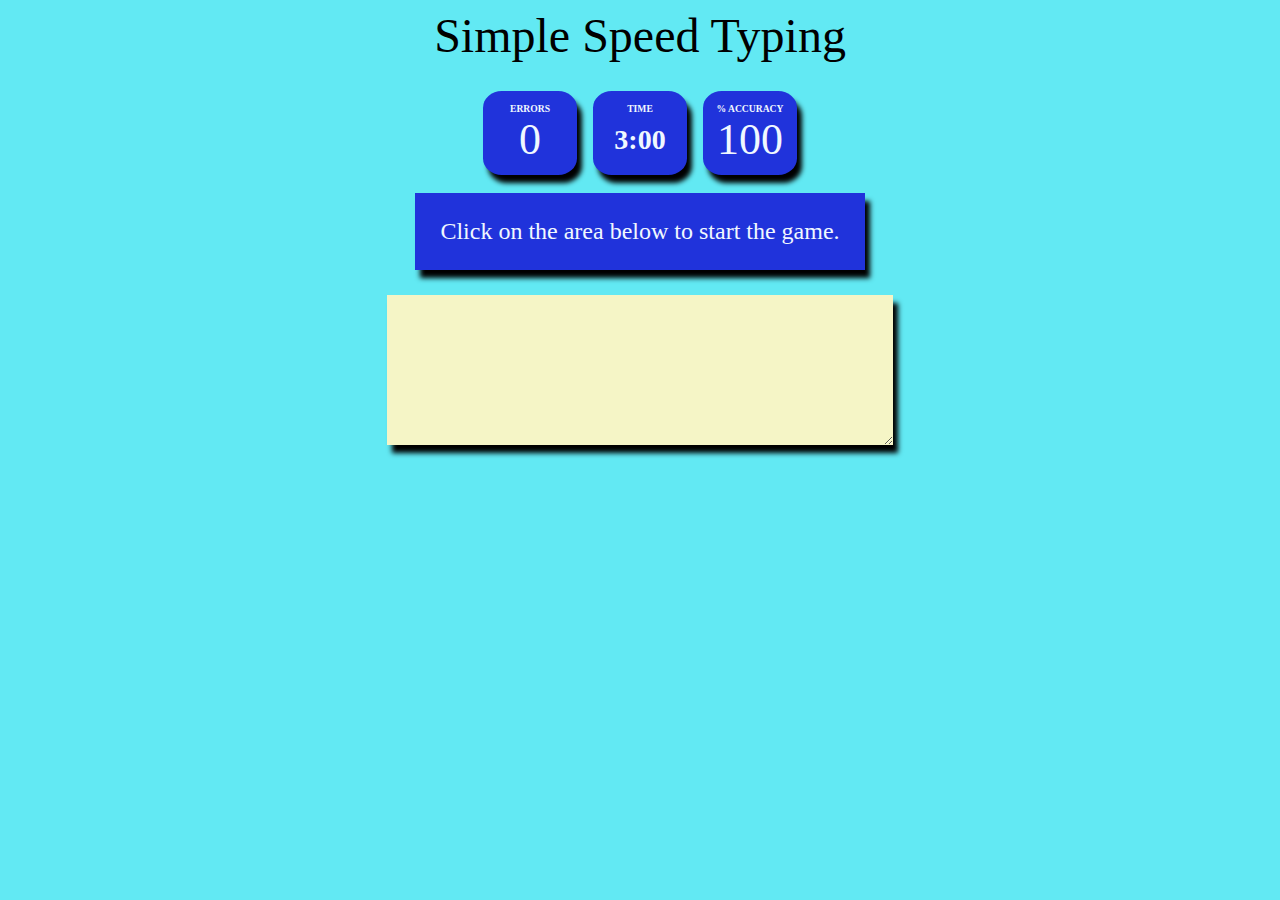
==== index.html @ df7adb62 "Add files via upload" ====
<html lang="en">

<head>
  <title>Simple Speed Typer</title>
  <link rel="stylesheet" href="index.css">
</head>

<body>
  <div class="container">
    <div class="heading">
      Simple Speed Typing
    </div>
    <div class="header">
      <div class="wpm">
        <div class="header_text">WPM</div>
        <div class="curr_wpm">100</div>
      </div>
      <div class="cpm">
        <div class="header_text">CPM</div>
        <div class="curr_cpm">100</div>
      </div>
      <div class="errors">
        <div class="header_text">Errors</div>
        <div class="curr_errors">0</div>
      </div>
      <div class="timer">
        <div class="header_text">Time</div>
        <div class="curr_time" id="countdown">3:00</div>
      </div>
      <div class="accuracy">
        <div class="header_text">% Accuracy</div>
        <div class="curr_accuracy">100</div>
      </div>
    </div>

    <div class="quote">
      Click on the area below to start the game.
    </div>
    <textarea class="input_area" rows="100" cols="30" placeholder="start typing here..." oninput="processCurrentText()"
      onfocus="startGame()">
    </textarea>
    <button class="restart_btn" onclick="resetValues()">
      Restart
    </button>
  </div>
  <script src="script.js">
  </script>
</body>

</html>
---- index.css ----
/* *{
    margin: 0;
    padding: 0;
    box-sizing: border-box;
}

body{
      background-color: orange;
      width: 90vw;
      height: 100vh;
}

.content{
      
    text-align: center;
    margin-top:40px;
    letter-spacing: 6px;
    font-family: Georgia;
}

.timer{

    background-color: yellowgreen;
    margin-top: 20px;
    font-size: large;
    border-radius: 20px;
    width: 10%;
    height: 70px;
    margin-left: 550px;
}

#countdown{

    text-align: center;
    padding-top: 20px;
    font-size: 28px;
}

.input1{

      margin-left: 450px;
      margin-top: 30px;
}

.input2{
       
    margin-left: 550px;
    margin-top: 30px;
}
.timer, .errors, .accuracy,
.cpm, .wpm {
  background-color: #ccda46;
  height: 60px;
  width: 70px;
  margin: 8px;
  padding: 12px;
  border-radius: 20%;
  box-shadow: black 5px 8px 5px;
}
.cpm, .wpm  {
  display: none;
}
.curr_time, .curr_errors,
.curr_accuracy, .curr_cpm,
.curr_wpm {
  font-size: 2.75rem;
} */

body {
  background-color: #62e9f3;
  color: black;
  text-align: center;
}
  
.container {
  display: flex;
  flex-direction: column;
  align-items: center;
}
  
.heading {
  margin-bottom: 20px;
  font-size: 3rem;
  color: black;
}
  
.header {
  display: flex;
  align-items: center;
}
  
.timer, .errors, .accuracy,
.cpm, .wpm {
  background-color: #2033db;
  height: 60px;
  width: 70px;
  margin: 8px;
  padding: 12px;
  color: aliceblue;
  border-radius: 20%;
  box-shadow: black 5px 8px 5px;
}
  
.cpm, .wpm  {
  display: none;
}
  
.header_text {
  text-transform: uppercase;
  font-size: 0.6rem;
  font-weight: 600;
}
  
.curr_time, .curr_errors,
.curr_accuracy, .curr_cpm,
.curr_wpm {
  font-size: 2.75rem;
}
  
.quote {
  background-color: #2033db;
  color: aliceblue;
  font-size: 1.5rem;
  margin: 10px;
  padding: 25px;
  box-shadow: black 5px 8px 5px;
}
  
.input_area {
  background-color: #f5f5c6;
  height: 150px;
  width: 40%;
  font-size: 1.5rem;
  font-weight: 600;
  margin: 15px;
  padding: 20px;
  border: 0px;
  box-shadow: black 5px 8px 5px;
}
#countdown
{
    font-size: 28px;
    margin-top: 10px;
    font-weight: bold;
} 
.restart_btn {
  display: none;
  background-color: #326765;
  font-size: 1.5rem;
  padding: 10px;
  border: 0px;
  box-shadow: black 5px 8px 5px;
}
  
.incorrect_char {
  color: red;
  text-decoration: underline;
}
  
.correct_char {
  color: rgb(62, 219, 75);
}
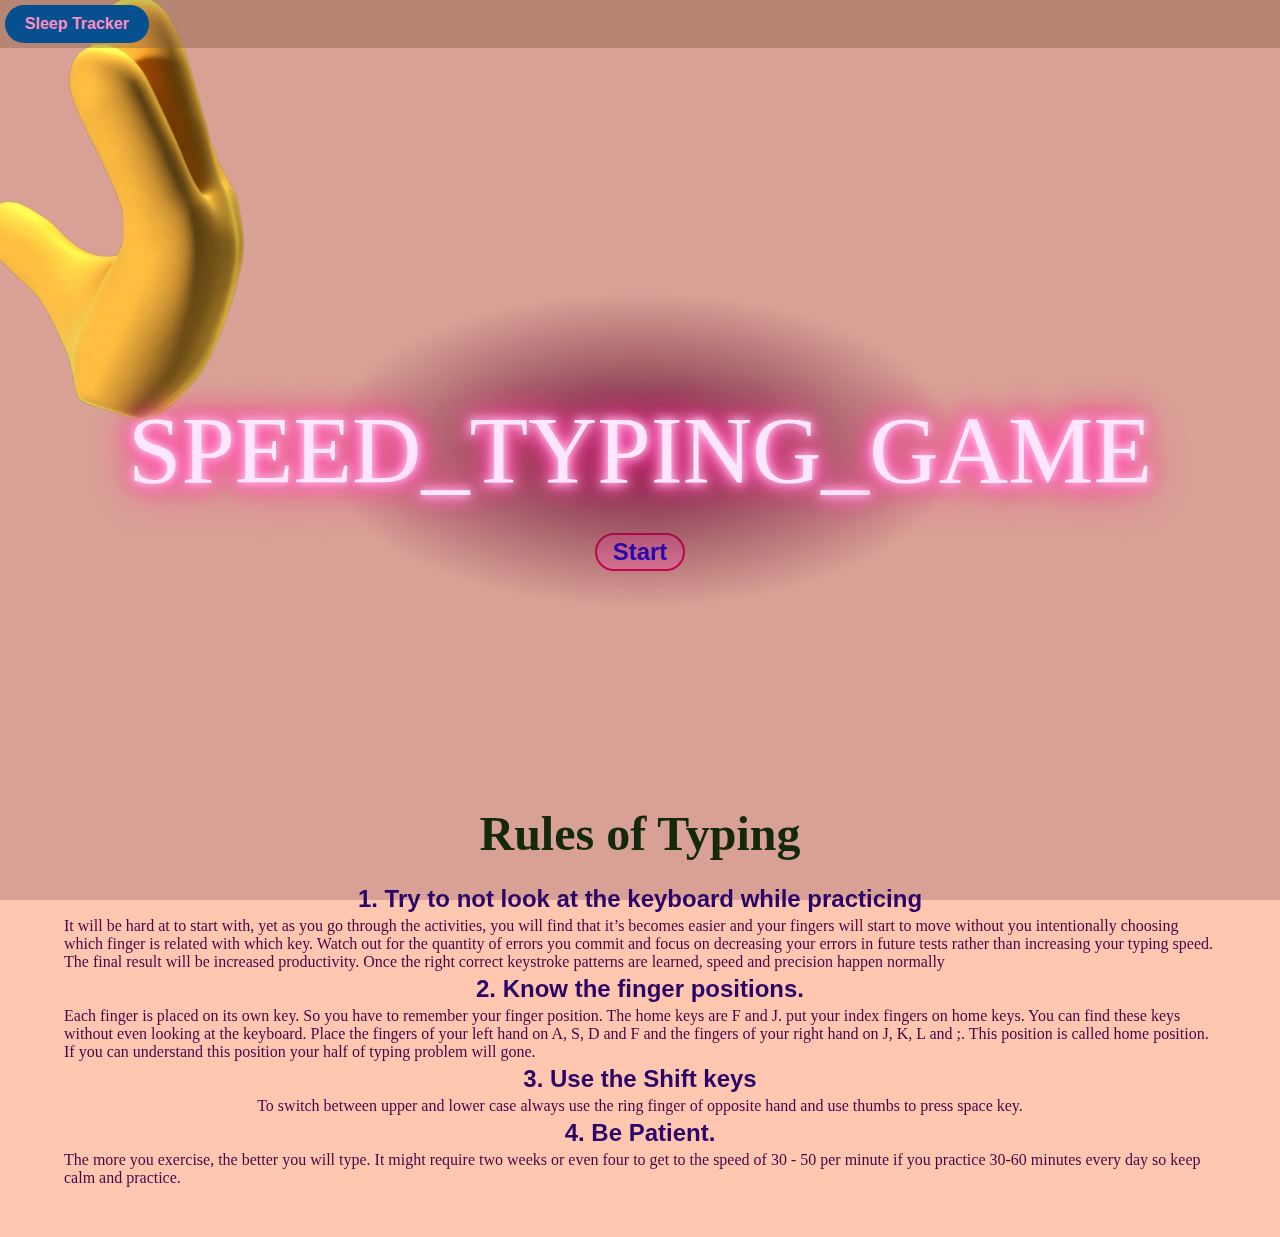
==== commit 949264aa: "Update index.html" ====
--- a/index.html
+++ b/index.html
@@ -1,50 +1,72 @@
+<!DOCTYPE html>
 <html lang="en">
 
 <head>
-  <title>Simple Speed Typer</title>
-  <link rel="stylesheet" href="index.css">
+    <meta charset="UTF-8">
+    <meta http-equiv="X-UA-Compatible" content="IE=edge">
+    <meta name="viewport" content="width=device-width, initial-scale=1.0">
+    <title>Sleep-Tracker</title>
+    <link rel="stylesheet" href="home.css">
 </head>
 
 <body>
-  <div class="container">
-    <div class="heading">
-      Simple Speed Typing
-    </div>
-    <div class="header">
-      <div class="wpm">
-        <div class="header_text">WPM</div>
-        <div class="curr_wpm">100</div>
-      </div>
-      <div class="cpm">
-        <div class="header_text">CPM</div>
-        <div class="curr_cpm">100</div>
-      </div>
-      <div class="errors">
-        <div class="header_text">Errors</div>
-        <div class="curr_errors">0</div>
-      </div>
-      <div class="timer">
-        <div class="header_text">Time</div>
-        <div class="curr_time" id="countdown">3:00</div>
-      </div>
-      <div class="accuracy">
-        <div class="header_text">% Accuracy</div>
-        <div class="curr_accuracy">100</div>
-      </div>
-    </div>
+    <nav id="navbar">
+        <div id="logo">
+            <p><a href="game.html">Sleep Tracker</a> </p>
+        </div>
+    </nav>
 
-    <div class="quote">
-      Click on the area below to start the game.
-    </div>
-    <textarea class="input_area" rows="100" cols="30" placeholder="start typing here..." oninput="processCurrentText()"
-      onfocus="startGame()">
-    </textarea>
-    <button class="restart_btn" onclick="resetValues()">
-      Restart
-    </button>
-  </div>
-  <script src="script.js">
-  </script>
+    <header>
+        <video playsinline autoplay muted loop>
+            <source src="pg.mp4" type="video/mp4">
+        </video>
+
+        <div class="sign">
+            <span class="fast-flicker">Speed</span>_Typing_<span class="flicker"> Game</span>
+        </div>
+        <div class="start">
+            <button><a href="game.html">Start</a></button>
+        </div>
+    </header>
+    <section>
+        <!-- <img src="pic.jpg" alt="bg"> -->
+        <div id="rule">
+            <div class="head">
+                <h1>Rules of Typing</h1>
+            </div>
+            <h2>
+                1. Try to not look at the keyboard while practicing
+            </h2>
+            <p>
+                It will be hard at to start with, yet as you go through the activities, you will find that it’s becomes
+                easier and your fingers will start to move without you intentionally choosing which finger is related
+                with which key. Watch out for the quantity of errors you commit and focus on decreasing your errors in
+                future tests rather than increasing your typing speed. The final result will be increased productivity.
+                Once the right correct keystroke patterns are learned, speed and precision happen normally
+            </p>
+            <h2>
+                2. Know the finger positions.
+            </h2>
+            <p>
+                Each finger is placed on its own key. So you have to remember your finger position. The home keys are F
+                and J. put your index fingers on home keys. You can find these keys without even looking at the
+                keyboard. Place the fingers of your left hand on A, S, D and F and the fingers of your right hand on J,
+                K, L and ;. This position is called home position. If you can understand this position your half of
+                typing problem will gone.
+            </p>
+            <h2>
+                3. Use the Shift keys
+            </h2>
+            <p>To switch between upper and lower case always use the ring finger of opposite hand and use thumbs to
+                press space key.</p>
+            <h2>4. Be Patient.</h2>
+            <p>The more you exercise, the better you will type. It might require two weeks or even four to get to the
+                speed of 30 - 50 per minute if you practice 30-60 minutes every day so keep calm and practice.</p>
+        </div>
+    </section>
+
+
+
 </body>
 
-</html>+</html>
--- a/home.css
+++ b/home.css
@@ -0,0 +1,325 @@
+*{
+    padding: 0px;
+    margin: 0px;
+}
+#navbar{
+    display:flex;
+    align-items: center;
+    position: sticky;
+    top:0px;
+}
+#navbar::before{
+    content:"" ;
+    background-color: rgb(133, 92, 64);
+    position: absolute;
+    height: 100%;
+    width: 100%;
+    opacity: 0.4;
+    z-index: -1;
+}
+#logo p,
+#logo p a
+{
+    color: rgb(255, 140, 194);
+	padding: 10px;
+	cursor: pointer;
+	text-decoration: none;
+	background-color: rgb(6, 80, 144);
+	font-family: 'Lucida Sans', 'Lucida Sans Regular', 'Lucida Grande', 'Lucida Sans Unicode', Geneva, Verdana, sans-serif;
+	font-weight: bold;
+	border-radius: 20px;
+	
+}
+
+#logo
+{
+    margin: .3rem;
+} 
+
+video{
+    display: flex;
+    flex-direction: column;
+    background-attachment:fixed;
+    position: absolute;
+    top: 0;
+    left: 0;
+    width: 100%;
+    height: 100%;
+    -o-object-fit: cover;
+       object-fit: cover;
+    -o-object-position: center;
+       object-position: center;
+       z-index: -1;
+  }
+@font-face {
+	font-family: Clip;
+	src: url("https://acupoftee.github.io/fonts/Clip.ttf");
+  }
+  
+  body {
+	background-color: #ffc7b0;
+	
+  }
+  
+  .sign {
+	position: absolute;
+	display: flex;
+	justify-content: center;
+	align-items: center;
+	width: 50%;
+	height: 50%;
+	background-image: radial-gradient(
+	  ellipse 50% 35% at 50% 50%,
+	  #6b1839,
+	  transparent
+	);
+	transform: translate(-50%, -50%);
+	letter-spacing: 2;
+	left: 50%;
+	top: 50%;
+	font-family: "Clip";
+	text-transform: uppercase;
+	font-size: 6em;
+	color: #ffe6ff;
+	text-shadow: 0 0 0.6rem #ffe6ff, 0 0 1.5rem #ff65bd,
+	  -0.2rem 0.1rem 1rem #ff65bd, 0.2rem 0.1rem 1rem #ff65bd,
+	  0 -0.5rem 2rem #ff2483, 0 0.5rem 3rem #ff2483;
+	animation: shine 2s forwards, flicker 3s infinite;
+  }
+  
+  @keyframes blink {
+	0%,
+	22%,
+	36%,
+	75% {
+	  color: #4fff8a;
+	  text-shadow: 0 0 0.6rem #bff2c3, 0 0 1.5rem #68cda5,
+		-0.2rem 0.1rem 1rem #00ff15, 0.2rem 0.1rem 1rem #5edf8f,
+		0 -0.5rem 2rem #9ee289, 0 0.5rem 3rem #83d67e;
+	}
+	28%,
+	33% {
+	  color: #a7f5a5;
+	  text-shadow: none;
+	}
+	82%,
+	97% {
+	  color: #23a79e;
+	  text-shadow: none;
+	}
+  }
+  
+  .flicker {
+	animation: shine 2s forwards, blink 3s 2s infinite;
+  }
+  
+  .fast-flicker {
+	animation: shine 2s forwards, blink 10s 1s infinite;
+  }
+  
+  @keyframes shine {
+	0% {
+	  color: #eed15a;
+	  text-shadow: none;
+	}
+	100% {
+	  color: #ffe6ff;
+	  text-shadow: 0 0 0.6rem #93eed0, 0 0 1.5rem #11c447,
+		-0.2rem 0.1rem 1rem #1deba6, 0.2rem 0.1rem 1rem #507a59,
+		0 -0.5rem 2rem #81ee87, 0 0.5rem 3rem #309680;
+	}
+  }
+  
+  @keyframes flicker {
+	from {
+	  opacity: 1;
+	}
+  
+	4% {
+	  opacity: 0.9;
+	}
+  
+	6% {
+	  opacity: 0.85;
+	}
+  
+	8% {
+	  opacity: 0.95;
+	}
+  
+	10% {
+	  opacity: 0.9;
+	}
+  
+	11% {
+	  opacity: 0.922;
+	}
+  
+	12% {
+	  opacity: 0.9;
+	}
+  
+	14% {
+	  opacity: 0.95;
+	}
+  
+	16% {
+	  opacity: 0.98;
+	}
+  
+	17% {
+	  opacity: 0.9;
+	}
+  
+	19% {
+	  opacity: 0.93;
+	}
+  
+	20% {
+	  opacity: 0.99;
+	}
+  
+	24% {
+	  opacity: 1;
+	}
+  
+	26% {
+	  opacity: 0.94;
+	}
+  
+	28% {
+	  opacity: 0.98;
+	}
+  
+	37% {
+	  opacity: 0.93;
+	}
+  
+	38% {
+	  opacity: 0.5;
+	}
+  
+	39% {
+	  opacity: 0.96;
+	}
+  
+	42% {
+	  opacity: 1;
+	}
+  
+	44% {
+	  opacity: 0.97;
+	}
+  
+	46% {
+	  opacity: 0.94;
+	}
+  
+	56% {
+	  opacity: 0.9;
+	}
+  
+	58% {
+	  opacity: 0.9;
+	}
+  
+	60% {
+	  opacity: 0.99;
+	}
+  
+	68% {
+	  opacity: 1;
+	}
+  
+	70% {
+	  opacity: 0.9;
+	}
+  
+	72% {
+	  opacity: 0.95;
+	}
+  
+	93% {
+	  opacity: 0.93;
+	}
+  
+	95% {
+	  opacity: 0.95;
+	}
+  
+	97% {
+	  opacity: 0.93;
+	}
+  
+	to {
+	  opacity: 1;
+	}
+  }
+ 
+  /* section img{
+    display: flex;
+    flex-direction: column;
+    position: absolute;
+    width: 100%;
+    height: 100%;
+    -o-object-fit: cover;
+       object-fit: cover;
+    -o-object-position: center;
+       object-position: center;
+       z-index: -1;
+	   margin-top: 500px;
+  } */
+  section #rule{
+    display:flex;
+    flex-direction: column;
+    justify-content: center;
+    align-items:center ;
+    padding-bottom: 50px;
+	padding-left: 4rem;
+	padding-right: 4rem;
+	padding-top: 20px;
+	color: rgb(0, 0, 0);
+    margin-top: 700px;
+}
+section .head{
+	margin-top: -10px;
+	margin-bottom: 20px ;
+	color: #0e2507f8;
+	font-size: 1.5rem;
+	font-family:Cambria, Cochin, Georgia, Times, 'Times New Roman', serif
+
+}
+section h2{
+	color: #2a0368;
+	font-family: 'Gill Sans', 'Gill Sans MT', Calibri, 'Trebuchet MS', sans-serif;
+	font-size: .8 rem;
+	margin: 4px;
+}
+section p{
+	color: rgb(77, 2, 72);
+	font-family: 'Times New Roman', Times, serif;
+}
+header .start {
+	display: flex;
+	justify-content: center;
+	margin-top: 30rem;
+	margin-bottom: -30rem;
+	font-weight: bold;	
+  }
+  header .start button {
+	  background-color: hsl(342, 81%, 75%);
+	  padding: 3px 16px;
+	  margin: 5px;
+	  font-weight: bold;
+	  font-size: 1.5rem;
+	  border: 2px solid#da0157;
+	  border-radius: 20px;
+	  
+  }
+  header .start button a{
+	  text-decoration: none;
+  }
+  header .start button:hover{
+	  background-color: rgb(221, 231, 197);
+  }
+
